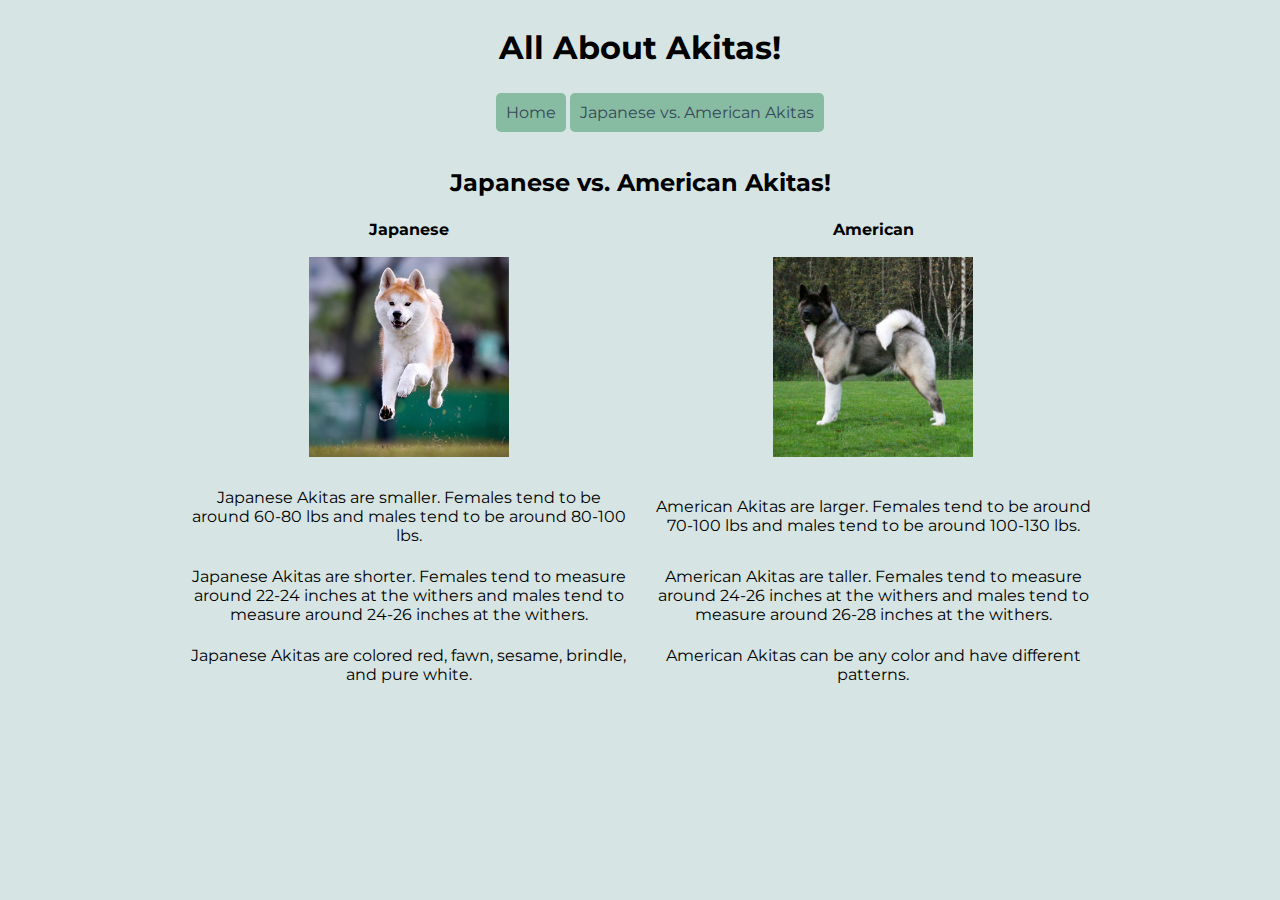
==== akitacomparison.html @ b5e8d98f "First draft" ====
<!DOCTYPE html>
<!--
  Author: Andy Sun
  CS 132 Spring 2024
  Date: 4/12/24

  Add a brief description of what this file does here!

-->
<html lang="en">
<head>
    <meta charset="UTF-8">
    <meta name="viewport" content="width=device-width, initial-scale=1.0">
    <link rel="preconnect" href="https://fonts.googleapis.com">
    <link rel="preconnect" href="https://fonts.gstatic.com" crossorigin>
    <link href="https://fonts.googleapis.com/css2?family=Montserrat:ital,wght@0,100..900;1,100..900&family=Raleway:ital,wght@0,100..900;1,100..900&display=swap" rel="stylesheet">
    <link href="styles.css" rel="stylesheet" />
    <link href="akitacomparison_styles.css" rel = "stylesheet"/>
    <title>Akitas</title>
</head>
<body>
    <header>
        <h1>All About Akitas!</h1>
        <nav>
            <ul>
                <li><a href="home.html">Home</a></li>
                <li><a href="#">Japanese vs. American Akitas</a></li>
            </ul>
        </nav>
    </header>
    <main>
        <section>
            <h2> Japanese vs. American Akitas! </h2>
            <table>
                <thead>
                    <tr>
                        <th> Japanese </th>
                        <th> American </th>
                    </tr>
                </thead>
                <tbody>
                    <tr>
                        <td>
                            <!--
                            Image source: Mark L. Baer/MLBaer Photography
                            -->
                            <img src="imgs/akita4.jpeg" alt="A Japanese Akita">
                        </td>
                        <td>
                            <!--
                            Image source: ZooBonus
                            -->
                            <img src="imgs/akita3.jpeg" alt="An American Akita">
                        </td>
                    </tr>
                    <tr>
                        <td>
                            Japanese Akitas are smaller. Females tend to be around 60-80 lbs
                            and males tend to be around 80-100 lbs.
                        </td>
                        <td>
                            American Akitas are larger. Females tend to be around
                            70-100 lbs and males tend to be around 100-130 lbs. 
                        </td>
                    </tr>
                    <tr>
                        <td>
                            Japanese Akitas are shorter. Females tend to measure around
                            22-24 inches at the withers and males tend to measure around 24-26 inches
                            at the withers.
                        </td>
                        <td>
                            American Akitas are taller. Females tend to measure around
                            24-26 inches at the withers and males tend to measure around 26-28 inches
                            at the withers.
                        </td>
                    </tr>
                    <tr>
                        <td>
                            Japanese Akitas are colored red, fawn, sesame, brindle, and pure white.
                        </td>
                        <td>
                            American Akitas can be any color and have different patterns.
                        </td>
                    </tr>
                </tbody>
                

            </table>
        </section>
        
        
    </main>
    <footer>
    </footer>
    
</body>
</html>
---- styles.css ----
body, main {
  display: flex;
}
body {
  background-color: #D6E5E3;
  font-family: Montserrat, sans-serif;
  padding-left: 40px;
  padding-right: 40px;
  flex-direction: column; 
}

body > header {
  text-align: center;
}

h1 {
	padding: 20px;
  margin: 0px;
}

/* ---------------------------- Navigation Styles ---------------------------- */  
nav li {
  display: inline;
  list-style-type: none;
  background-color: #87BBA2;
  border-radius: 5px;
  padding: 10px;
}
a:link{
  color: #364958;
  text-decoration: none;
}
a:hover{
  color: #608099;
}


footer {
  background-color: #9FD8CB;
  text-align: center;
  font-style: italic;
  margin: 50px;
}
---- akitacomparison_styles.css ----
h2 {
    text-align: center;
}
section {
    padding: 10px;
    width: 100%;
}
table {
    width: 80%;
    margin: auto auto;
}
td {
    text-align: center;
    padding: 10px;
}
td img {
    height: 200px;
    width: 200px;
    padding: 5px;

}
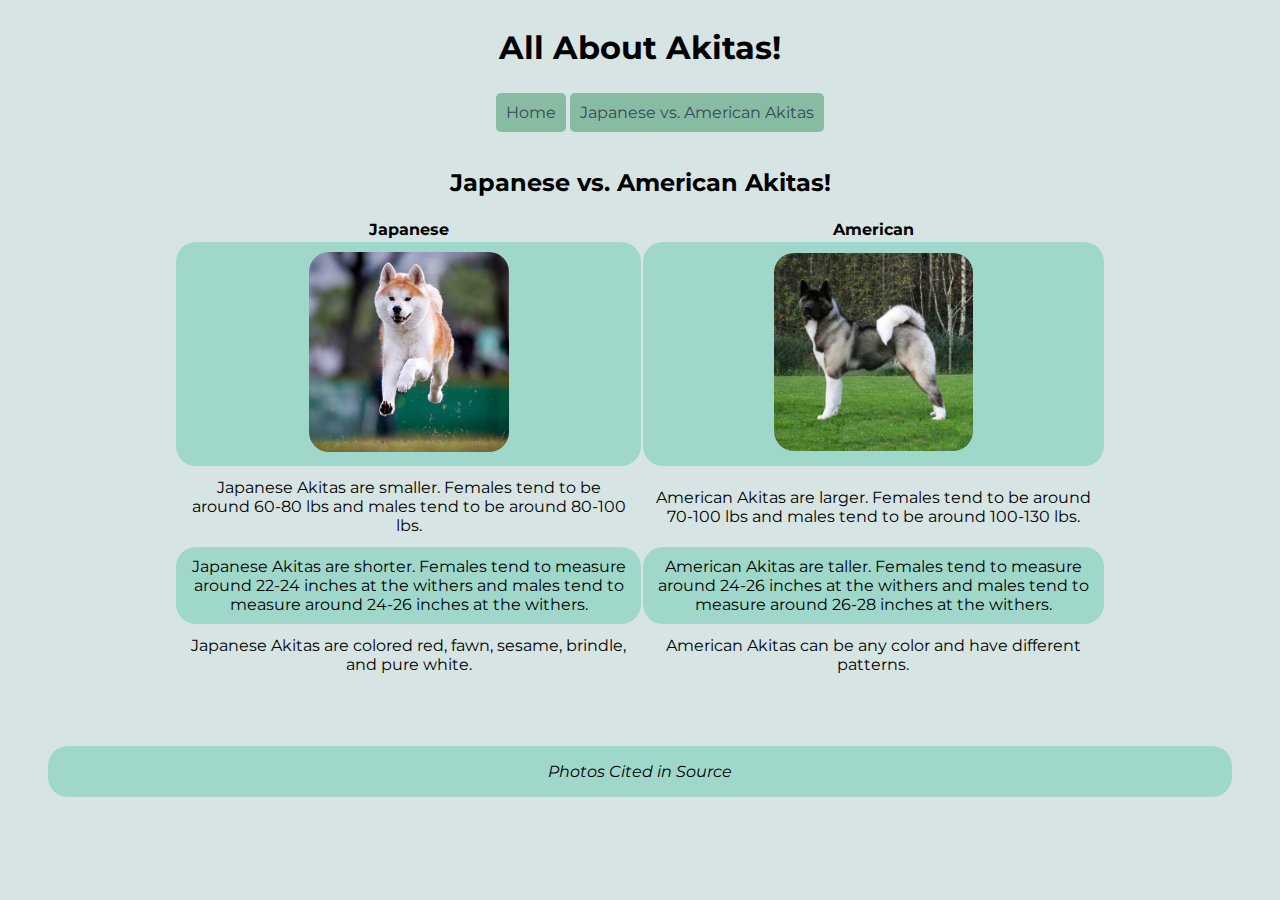
==== commit c7ebeb32: "Done" ====
--- a/akitacomparison.html
+++ b/akitacomparison.html
@@ -4,8 +4,9 @@
   CS 132 Spring 2024
   Date: 4/12/24
 
-  Add a brief description of what this file does here!
-
+  This is the akitacomparison.html page for my Akita website. It includes
+  a comparison chart comparing Japanese and American Akitas. Each row compares
+  a different attribute of the two breeds.
 -->
 <html lang="en">
 <head>
@@ -14,8 +15,8 @@
     <link rel="preconnect" href="https://fonts.googleapis.com">
     <link rel="preconnect" href="https://fonts.gstatic.com" crossorigin>
     <link href="https://fonts.googleapis.com/css2?family=Montserrat:ital,wght@0,100..900;1,100..900&family=Raleway:ital,wght@0,100..900;1,100..900&display=swap" rel="stylesheet">
-    <link href="styles.css" rel="stylesheet" />
-    <link href="akitacomparison_styles.css" rel = "stylesheet"/>
+    <link href="styles.css" rel="stylesheet" >
+    <link href="akitacomparison-styles.css" rel = "stylesheet">
     <title>Akitas</title>
 </head>
 <body>
@@ -23,14 +24,19 @@
         <h1>All About Akitas!</h1>
         <nav>
             <ul>
-                <li><a href="home.html">Home</a></li>
+                <li><a href="index.html">Home</a></li>
                 <li><a href="#">Japanese vs. American Akitas</a></li>
             </ul>
         </nav>
     </header>
     <main>
+        <!--
+            Content Source: Wikipedia
+        -->
         <section>
-            <h2> Japanese vs. American Akitas! </h2>
+            <header>
+                <h2> Japanese vs. American Akitas! </h2>
+            </header>
             <table>
                 <thead>
                     <tr>
@@ -40,15 +46,16 @@
                 </thead>
                 <tbody>
                     <tr>
-                        <td>
+                        <td class="colored-row">
                             <!--
-                            Image source: Mark L. Baer/MLBaer Photography
+                                American Kennel Club
+                                Image source: Mark L. Baer/MLBaer Photography
                             -->
                             <img src="imgs/akita4.jpeg" alt="A Japanese Akita">
                         </td>
-                        <td>
+                        <td class="colored-row">
                             <!--
-                            Image source: ZooBonus
+                                Image source: ZooBonus
                             -->
                             <img src="imgs/akita3.jpeg" alt="An American Akita">
                         </td>
@@ -64,12 +71,12 @@
                         </td>
                     </tr>
                     <tr>
-                        <td>
+                        <td class="colored-row">
                             Japanese Akitas are shorter. Females tend to measure around
                             22-24 inches at the withers and males tend to measure around 24-26 inches
                             at the withers.
                         </td>
-                        <td>
+                        <td class="colored-row">
                             American Akitas are taller. Females tend to measure around
                             24-26 inches at the withers and males tend to measure around 26-28 inches
                             at the withers.
@@ -92,6 +99,7 @@
         
     </main>
     <footer>
+        <p> Photos Cited in Source</p>
     </footer>
     
 </body>
--- a/styles.css
+++ b/styles.css
@@ -1,6 +1,17 @@
+/*
+  Author: Andy Sun
+  CS 132 Spring 2024
+  Date: 4/12/24
+
+  This is the styles.css page for my Akita website. It is used by both pages so that
+  common elements like the navigation bar have a consistent appearance. It creates a 
+  minimalistic style using light blue.
+*/
+
 body, main {
   display: flex;
 }
+
 body {
   background-color: #D6E5E3;
   font-family: Montserrat, sans-serif;
@@ -9,7 +20,7 @@
   flex-direction: column; 
 }
 
-body > header {
+body > header, footer {
   text-align: center;
 }
 
@@ -18,7 +29,7 @@
   margin: 0px;
 }
 
-/* ---------------------------- Navigation Styles ---------------------------- */  
+/* nav bar */  
 nav li {
   display: inline;
   list-style-type: none;
@@ -26,18 +37,20 @@
   border-radius: 5px;
   padding: 10px;
 }
+
 a:link{
   color: #364958;
   text-decoration: none;
 }
+
 a:hover{
   color: #608099;
 }
 
-
 footer {
   background-color: #9FD8CB;
-  text-align: center;
   font-style: italic;
-  margin: 50px;
-}+  margin-top: 50px;
+  border-radius: 20px;
+}
+
--- a/akitacomparison-styles.css
+++ b/akitacomparison-styles.css
@@ -0,0 +1,38 @@
+/*
+  Author: Andy Sun
+  CS 132 Spring 2024
+  Date: 4/12/24
+
+  This is the akitacomparison-styles.css page for my Akita website. It is used by the
+  akitacomparison.html file for styles that are only used by the akitacomparison.html file.
+  It creates a minimalistic style using light blue.
+*/
+
+h2, td {
+    text-align: center;
+}
+
+section {
+    width: 100%;
+}
+
+table {
+    width: 80%;
+    margin: auto auto;
+}
+
+td, section {
+    padding: 10px;
+}
+
+td img, .colored-row {
+    border-radius: 20px;
+}
+
+td img {
+    width: 45%;
+}
+
+.colored-row {
+    background-color: #9FD8CB;
+}